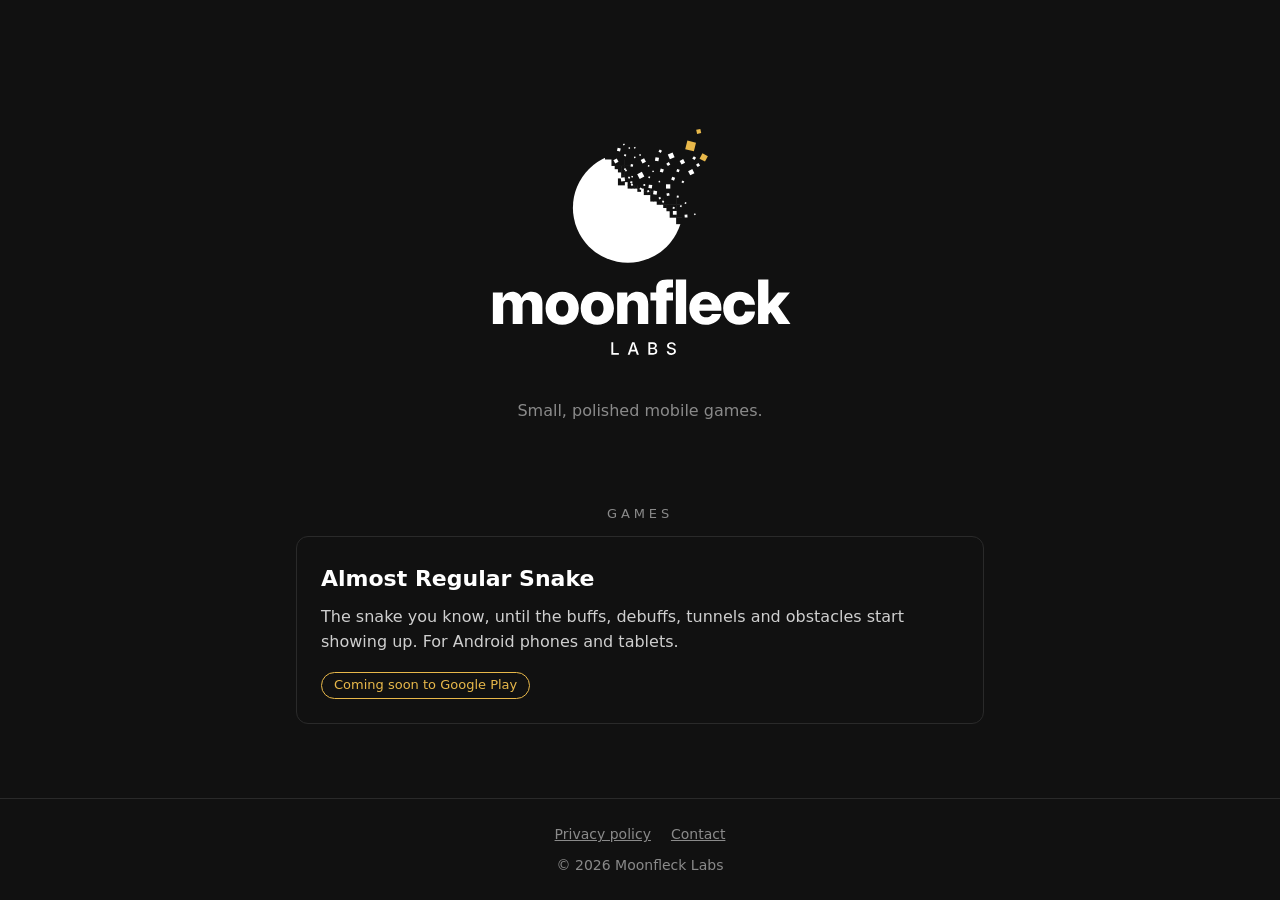
==== index.html @ 3da8216a "Add studio page, privacy policy and app-ads.txt Co-Authored-By: Claude Opus 5.5 <noreply@anthropic.c" ====
<!doctype html>
<html lang="en">
<head>
  <meta charset="utf-8">
  <meta name="viewport" content="width=device-width, initial-scale=1">
  <title>Moonfleck Labs</title>
  <meta name="description" content="Moonfleck Labs makes small, polished mobile games.">
  <link rel="icon" href="assets/mark.svg" type="image/svg+xml">
  <link rel="icon" href="assets/icon-512.png" type="image/png">
  <link rel="stylesheet" href="assets/style.css">
</head>
<body>
  <main>
    <section class="hero">
      <img src="assets/logo.svg" alt="Moonfleck Labs" width="376" height="289">
      <p class="tagline">Small, polished mobile games.</p>
    </section>

    <section class="games">
      <h2>Games</h2>
      <article class="game">
        <h3>Almost Regular Snake</h3>
        <p>The snake you know, until the buffs, debuffs, tunnels and obstacles start showing up. For Android phones and tablets.</p>
        <span class="badge">Coming soon to Google Play</span>
      </article>
    </section>
  </main>

  <footer>
    <nav>
      <a href="privacy.html">Privacy policy</a>
      <a href="mailto:moonfleck.labs@gmail.com">Contact</a>
    </nav>
    &copy; 2026 Moonfleck Labs
  </footer>
</body>
</html>
---- assets/style.css ----
:root {
  --night: #111111;
  --white: #ffffff;
  --gold: #e8b84a;
  --grey: #8a8a8a;
  --line: #2a2a2a;
}

* { box-sizing: border-box; }

html { background: var(--night); }

body {
  margin: 0;
  min-height: 100vh;
  display: flex;
  flex-direction: column;
  background: var(--night);
  color: var(--white);
  font-family: "Inter", system-ui, -apple-system, "Segoe UI", Roboto, sans-serif;
  line-height: 1.6;
}

a { color: var(--gold); }
a:hover { color: var(--white); }

main {
  flex: 1;
  width: 100%;
  max-width: 720px;
  margin: 0 auto;
  padding: 48px 16px;
}

footer {
  border-top: 1px solid var(--line);
  padding: 24px 16px;
  text-align: center;
  color: var(--grey);
  font-size: 14px;
}
footer a { color: var(--grey); }
footer nav { display: flex; gap: 20px; justify-content: center; margin-bottom: 8px; }

/* Home page */
.hero { text-align: center; padding: 8vh 0 6vh; }
.hero img { width: min(320px, 70vw); height: auto; }
.tagline { color: var(--grey); margin-top: 24px; }

.games h2 {
  font-size: 13px;
  font-weight: 500;
  letter-spacing: 0.3em;
  text-transform: uppercase;
  color: var(--grey);
  text-align: center;
}
.game {
  border: 1px solid var(--line);
  border-radius: 12px;
  padding: 24px;
}
.game h3 { margin: 0 0 8px; font-size: 22px; }
.game p { margin: 0 0 16px; color: #cfcfcf; }
.badge {
  display: inline-block;
  border: 1px solid var(--gold);
  color: var(--gold);
  border-radius: 999px;
  padding: 2px 12px;
  font-size: 13px;
}

/* Privacy policy */
.small-logo { display: inline-block; margin-bottom: 32px; }
.small-logo img { width: 56px; height: 56px; }
.policy h1 { font-size: 32px; line-height: 1.2; margin: 0 0 8px; }
.policy h2 { font-size: 20px; margin: 40px 0 8px; }
.policy .meta { color: var(--grey); margin: 0 0 32px; }
.policy li { margin-bottom: 6px; }
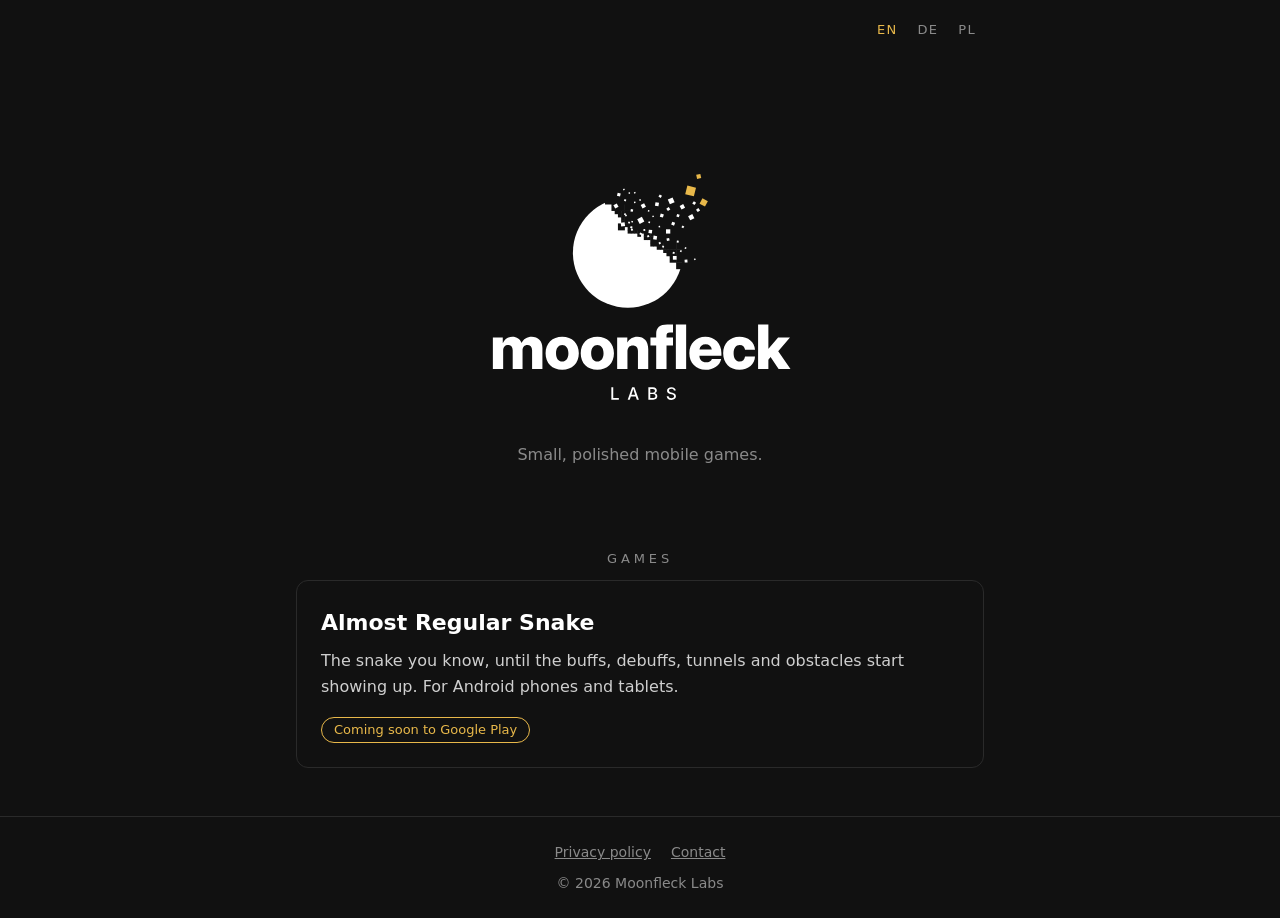
==== commit c6ab48c5: "Add German and Polish versions of the site English stays at the root so privacy.html keeps its URL; " ====
--- a/index.html
+++ b/index.html
@@ -8,8 +8,18 @@
   <link rel="icon" href="assets/mark.svg" type="image/svg+xml">
   <link rel="icon" href="assets/icon-512.png" type="image/png">
   <link rel="stylesheet" href="assets/style.css">
+  <link rel="canonical" href="https://moonfleck-labs.github.io/">
+  <link rel="alternate" hreflang="en" href="https://moonfleck-labs.github.io/">
+  <link rel="alternate" hreflang="de" href="https://moonfleck-labs.github.io/de/">
+  <link rel="alternate" hreflang="pl" href="https://moonfleck-labs.github.io/pl/">
+  <link rel="alternate" hreflang="x-default" href="https://moonfleck-labs.github.io/">
 </head>
 <body>
+  <nav class="lang" aria-label="Language">
+    <a href="./" hreflang="en" lang="en" aria-current="page">EN</a>
+    <a href="de/" hreflang="de" lang="de">DE</a>
+    <a href="pl/" hreflang="pl" lang="pl">PL</a>
+  </nav>
   <main>
     <section class="hero">
       <img src="assets/logo.svg" alt="Moonfleck Labs" width="376" height="289">
--- a/assets/style.css
+++ b/assets/style.css
@@ -78,3 +78,26 @@
 .policy h2 { font-size: 20px; margin: 40px 0 8px; }
 .policy .meta { color: var(--grey); margin: 0 0 32px; }
 .policy li { margin-bottom: 6px; }
+
+/* Language switcher */
+.lang {
+  width: 100%;
+  max-width: 720px;
+  margin: 0 auto;
+  padding: 16px 16px 0;
+  display: flex;
+  justify-content: flex-end;
+  gap: 4px;
+  font-size: 13px;
+  letter-spacing: 0.1em;
+}
+.lang a {
+  color: var(--grey);
+  text-decoration: none;
+  padding: 4px 8px;
+  border-radius: 6px;
+}
+.lang a:hover { color: var(--white); }
+.lang a[aria-current="page"] { color: var(--gold); }
+
+.policy .note { color: var(--grey); font-size: 14px; }
